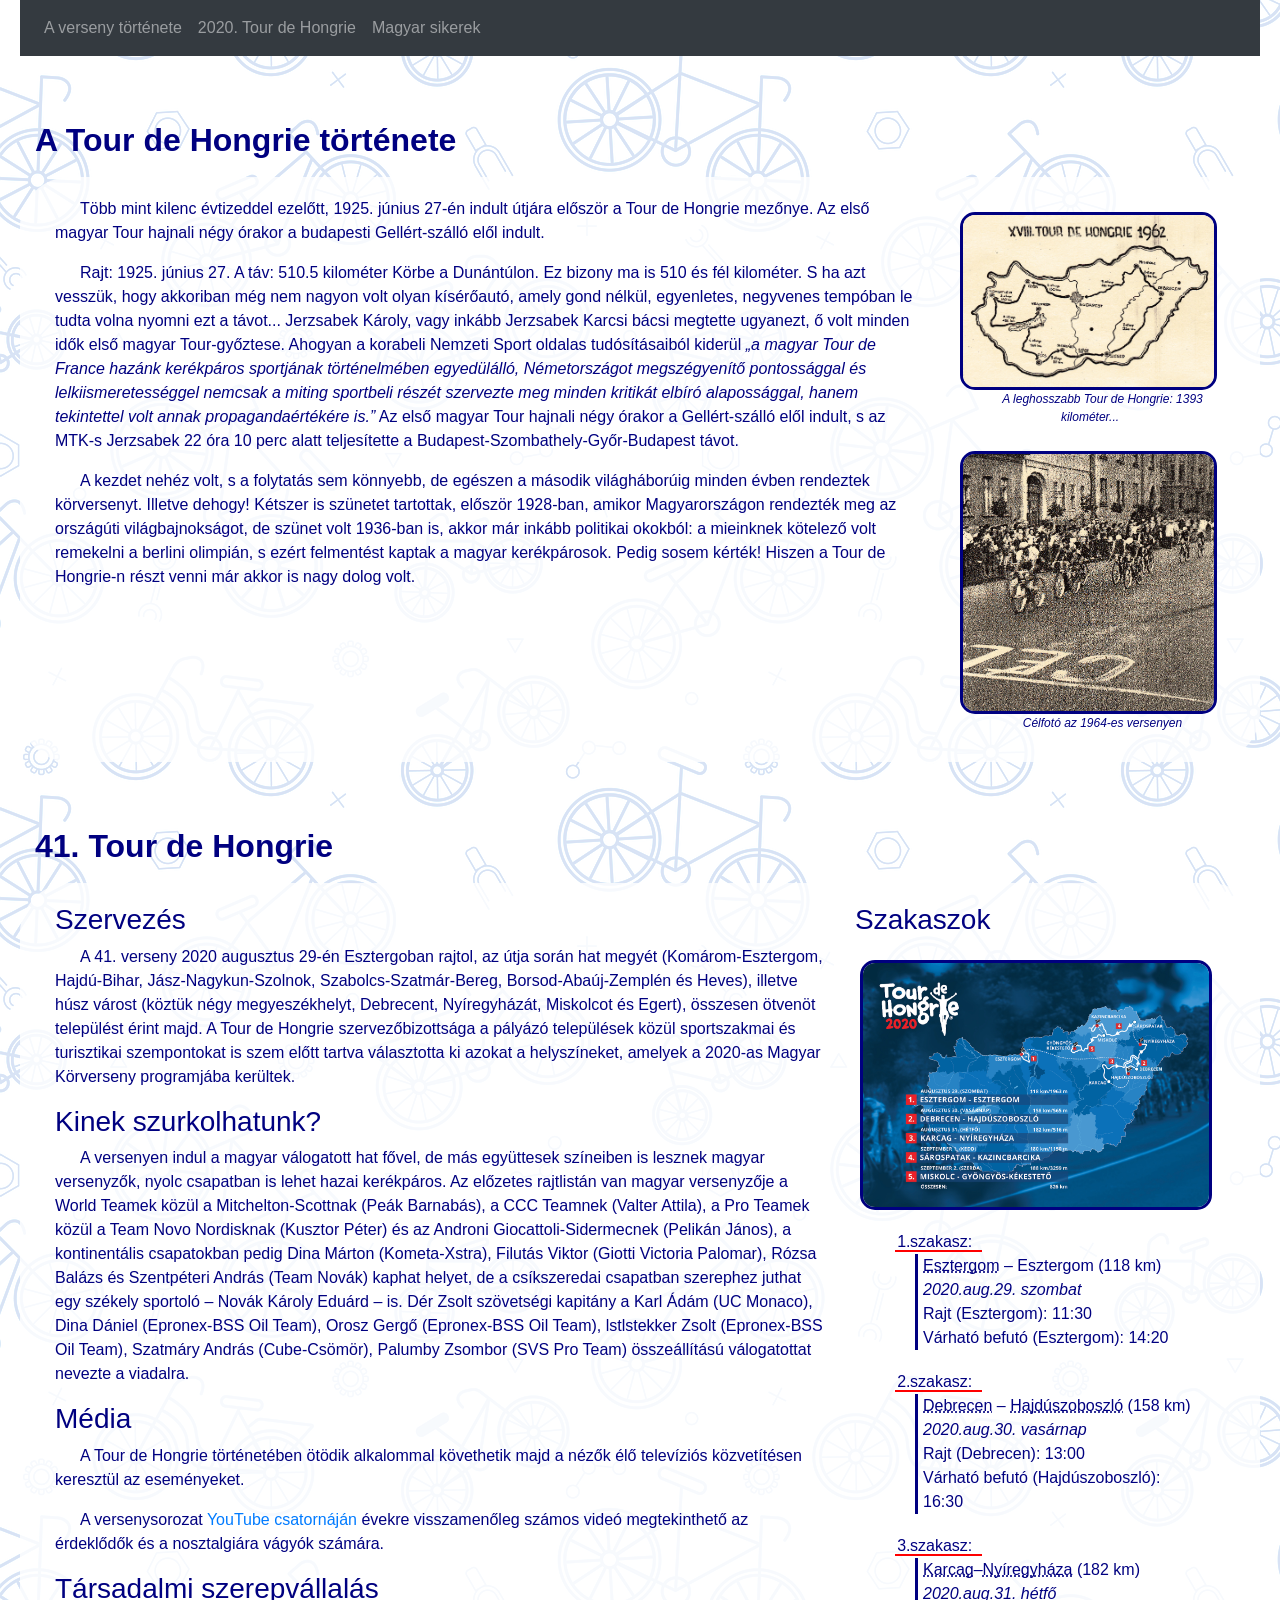
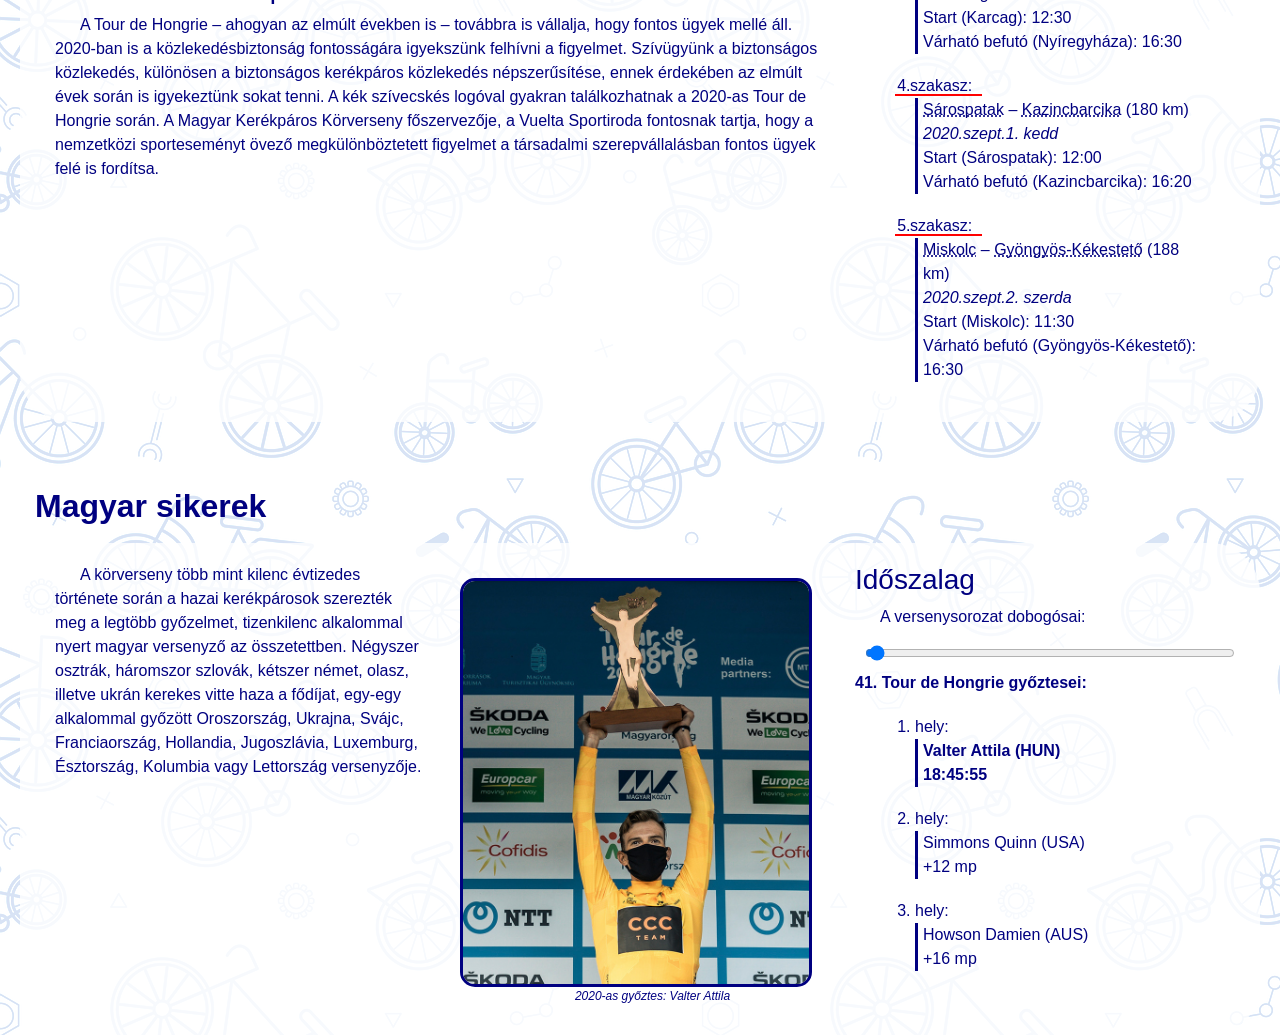
==== index.html @ 7c887827 "indexhtml" ====
<!DOCTYPE html>
<html lang="hu">
<head>
  <meta charset="UTF-8">
  <meta name="viewport" content="width=device-width, initial-scale=1">
  <link rel="stylesheet" href="bootstrap.min.css">
  <link rel="stylesheet" href="tdh.css">
  <script src="jquery.min.js"></script>
  <script src="popper.min.js"></script>
  <script src="bootstrap.min.js"></script>
  <script src="tdh.js"></script>
  <title>Tour de Hongrie</title>  
</head>

<body>
<nav class="navbar navbar-expand-sm bg-dark navbar-dark sticky-top">
  <ul class="navbar-nav">
    <li class="nav-item">
      <a class="nav-link" href="#tortenet">A verseny története</a>
    </li>
    <li class="nav-item">
      <a class="nav-link" href="#ev2020">2020. Tour de Hongrie</a>
    </li>
    <li class="nav-item">
      <a class="nav-link" href="#sikereink">Magyar sikerek</a>
    </li> 
  </ul>
</nav>

<div class="container-fluid">
  <h2 class="display-5" id="tortenet">A Tour de Hongrie története</h2>
  <div class="row">    
    <div class="col-lg-8 col-xl-9">      
      <p>Több mint kilenc évtizeddel ezelőtt, 1925. június 27-én indult útjára először a Tour de Hongrie mezőnye. Az első magyar Tour hajnali négy órakor a budapesti Gellért-szálló elől indult.</p>
      <p>Rajt: 1925. június 27. A táv: 510.5 kilométer Körbe a Dunántúlon. Ez bizony ma is 510 és fél kilométer. S ha azt vesszük, hogy akkoriban még nem nagyon volt olyan kísérőautó, amely gond nélkül, egyenletes, negyvenes tempóban le tudta volna nyomni ezt a távot... Jerzsabek Károly, vagy inkább Jerzsabek Karcsi bácsi megtette ugyanezt, ő volt minden idők első magyar Tour-győztese. Ahogyan a korabeli Nemzeti Sport oldalas tudósításaiból kiderül <q>a magyar Tour de France hazánk kerékpáros sportjának történelmében egyedülálló, Németországot megszégyenítő pontossággal és lelkiismeretességgel nemcsak a miting sportbeli részét szervezte meg minden kritikát elbíró alapossággal, hanem tekintettel volt annak propagandaértékére is.</q> Az első magyar Tour hajnali négy órakor a Gellért-szálló elől indult, s az MTK-s Jerzsabek 22 óra 10 perc alatt teljesítette a Budapest-Szombathely-Győr-Budapest távot.</p>
      <p>A kezdet nehéz volt, s a folytatás sem könnyebb, de egészen a második világháborúig minden évben rendeztek körversenyt. Illetve dehogy! Kétszer is szünetet tartottak, először 1928-ban, amikor Magyarországon rendezték meg az országúti világbajnokságot, de szünet volt 1936-ban is, akkor már inkább politikai okokból: a mieinknek kötelező volt remekelni a berlini olimpián, s ezért felmentést kaptak a magyar kerékpárosok. Pedig sosem kérték! Hiszen a Tour de Hongrie-n részt venni már akkor is nagy dolog volt.</p>
    </div>
    <div class="col-lg-4 col-xl-3">
      <img src="kepek/1962.jpg" class="kiskep" alt="A leghosszabb verseny útvonala" title="A leghosszabb verseny útvonala">
      <p class="kepfelirat">A leghosszabb Tour de Hongrie: 1393 kilométer...</p>
      <img src="kepek/cel1964.jpg" alt="Befutó 1964-ben" title="Befutó 1964-ben" class="kiskep">
      <p class="kepfelirat">Célfotó az 1964-es versenyen</p>
    </div>
  </div>
  
  <h2 class="display-5" id="ev2020">41. Tour de Hongrie</h2>
  <div class="row">  
    <div class="col-lg-7 col-xl-8">
      <h3>Szervezés</h3>
      <p>A 41. verseny 2020 augusztus 29-én Esztergoban rajtol, az útja során hat megyét (Komárom-Esztergom, Hajdú-Bihar, Jász-Nagykun-Szolnok, Szabolcs-Szatmár-Bereg, Borsod-Abaúj-Zemplén és Heves), illetve húsz várost (köztük négy megyeszékhelyt, Debrecent, Nyíregyházát, Miskolcot és Egert), összesen ötvenöt települést érint majd. A Tour de Hongrie szervezőbizottsága a pályázó települések közül sportszakmai és turisztikai szempontokat is szem előtt tartva választotta ki azokat a helyszíneket, amelyek a 2020-as Magyar Körverseny programjába kerültek.</p>
      <h3>Kinek szurkolhatunk?</h3>
      <p>A versenyen indul a magyar válogatott hat fővel, de más együttesek színeiben is lesznek magyar versenyzők, nyolc csapatban is lehet hazai kerékpáros. Az előzetes rajtlistán van magyar versenyzője a World Teamek közül a Mitchelton-Scottnak (Peák Barnabás), a CCC Teamnek (Valter Attila), a Pro Teamek közül a Team Novo Nordisknak (Kusztor Péter) és az Androni Giocattoli-Sidermecnek (Pelikán János), a kontinentális csapatokban pedig Dina Márton (Kometa-Xstra), Filutás Viktor (Giotti Victoria Palomar), Rózsa Balázs és Szentpéteri András (Team Novák) kaphat helyet, de a csíkszeredai csapatban szerephez juthat egy székely sportoló – Novák Károly Eduárd – is. Dér Zsolt szövetségi kapitány a Karl Ádám (UC Monaco), Dina Dániel (Epronex-BSS Oil Team), Orosz Gergő (Epronex-BSS Oil Team), lstlstekker Zsolt (Epronex-BSS Oil Team), Szatmáry András (Cube-Csömör), Palumby Zsombor (SVS Pro Team) összeállítású válogatottat nevezte a viadalra.</p>
      <h3>Média</h3>
      <p>A Tour de Hongrie történetében ötödik alkalommal követhetik majd a nézők élő televíziós közvetítésen keresztül az eseményeket.</p>
      <p>A versenysorozat <a href="https://www.youtube.com/channel/UCLsCl72oY5PFU5-xiDWZCog" target="_blank">YouTube csatornáján</a> évekre visszamenőleg számos videó megtekinthető az érdeklődők és a nosztalgiára vágyók számára.</p>
      <h3>Társadalmi szerepvállalás</h3>
      <p>A Tour de Hongrie – ahogyan az elmúlt években is – továbbra is vállalja, hogy fontos ügyek mellé áll. 2020-ban is a közlekedésbiztonság fontosságára igyekszünk felhívni a figyelmet. Szívügyünk a biztonságos közlekedés, különösen a biztonságos kerékpáros közlekedés népszerűsítése, ennek érdekében az elmúlt évek során is igyekeztünk sokat tenni. A kék szívecskés logóval gyakran találkozhatnak a 2020-as Tour de Hongrie során. A Magyar Kerékpáros Körverseny főszervezője, a Vuelta Sportiroda fontosnak tartja, hogy a nemzetközi sporteseményt övező megkülönböztetett figyelmet a társadalmi szerepvállalásban fontos ügyek felé is fordítsa.</p>      
    </div>    
    <div class="col-lg-5 col-xl-4">
      <h3>Szakaszok</h3>
      <img src="kepek/2020szakaszok.jpg" class="kiskep" alt="A 2020-as verseny szakaszai" title="A 2020-as verseny szakaszai">
      <ol class="szakasz">
        <li>
          <p><abbr title="Esztergom az Árpád kori Magyarország fővárosa, Szent István szülővárosa, a magyar katolikus egyház központja, Esztergom napjainkban a turizmus egyik fontos célpontja. Tavaly új helyszín volt a Tour de Hongrie történetében, hiszen a Magyar Kerékpáros Körverseny mezőnye korábban még sosem járt a Duna parti városban. Akkor az olasz Manuel Belletti ünnepelt szakaszgyőzelmet a Bazilika előtt, 2020-ban innen rajtol a 41. Tour de Hongrie.">Esztergom</abbr> – Esztergom (118 km)<br>
          <i>2020.aug.29. szombat</i></p>
          <p>Rajt (Esztergom): 11:30<br>
          Várható befutó (Esztergom): 14:20</p>
        </li>
        <li>
          <p><abbr title="Több mint két évtizednyi szünet után tér vissza a Tour de Hongrie a Cívis városba, pedig Debrecen mindig is fontos állomása volt a Magyar Körversenynek: először kilencvennégy esztendeje, 1926-ban ért itt célba a mezőny, s az esemény története során már huszonnégy alkalommal volt rajt vagy befutó helyszíne az ország második legnépesebb települése.">Debrecen</abbr> – <abbr title="A városban – amely a kereskedelmi szálláshelyeken eltöltött vendégéjszakák tekintetében hazánk harmadik legnépszerűbb települése – korábban is fontos közlekedési eszköz volt a kerékpár, de az elmúlt két évben már befutó házigazdája volt Magyarország legnagyobb termálvizű fürdőhelye: 2018-ban az ukrán Bratascsuk, tavaly a cseh Kankovsky emelhette a magasba a karjait Hajdúszoboszlón.">Hajdúszoboszló</abbr> (158 km)<br>
          <i>2020.aug.30. vasárnap</i></p>
          <p>Rajt (Debrecen): 13:00<br>
          Várható befutó (Hajdúszoboszló): 16:30</p>
        </li>
        <li>
          <p><abbr title="Karcag, a Nagykunság fővárosa nagyon büszke hagyományaira – a múlt értékeit nemcsak őrzik, hanem együtt is élnek velük. A Tour de Hongrie jó lehetőség arra, hogy a karcagiak megmutassák magukat a világnak. A város már kilencedik alkalommal lesz induló vagy érkező állomása a Magyar Körversenynek.">Karcag</abbr>–<abbr title="Huszonöt esztendeje, 1995-ben járt legutóbb Nyíregyházán a Tour de Hongrie mezőnye: a rendszerváltás utáni harmadik Magyar Körversenyen az orosz Szergej Ivanov viselte a szabolcsi fővárosban is az összetett legjobbjának járó színes mezt – amely akkoriban a főszponzor miatt pirosban pompázott. Nyíregyháza eddig öt alkalommal volt a Tour rajt vagy célállomása.">Nyíregyháza</abbr> (182 km)<br>
          <i>2020.aug.31. hétfő</i></p>
          <p>Start (Karcag): 12:30<br>
          Várható befutó (Nyíregyháza): 16:30</p>
        </li>
        <li>
          <p><abbr title="Már több alkalommal is áthaladt Sárospatakon a Tour de Hongrie színes karavánja, de a rangos észak-magyarországi iskolaváros először lesz a Magyar Körverseny rajtjának házigazdája. A Bodrog-parti város történelmi nevezetességeivel méltó hátteret ad majd a nemzetközi kerékpárverseny harmadik szakaszának megkezdéséhez.">Sárospatak</abbr> – <abbr title="Kazincbarcikán 2006-ban és 2007-ben is megfordult a Magyar Körverseny mezőnye, 2018-ban pedig igen fontos helyszín volt a Tour de Hongrie történetében, a mezőny a színek városában fejezte be a Magyar Körversenyt. A szakaszgyőzelmet a német Holler szerezte meg, s itt húzhatta fel végleg a sárga trikót az olasz Manuel Belletti. Tavaly a Kazincbarcikáról rajtoló szakaszon magyar győztest avattak, Lovassy Krisztián személyében.">Kazincbarcika</abbr> (180 km)<br>
          <i>2020.szept.1. kedd</i></p>
          <p>Start (Sárospatak): 12:00<br>
          Várható befutó (Kazincbarcika): 16:20</p>
        </li>
        <li>
          <p><abbr title="A borsodi főváros a Tour de Hongrie történetében rögtön Budapestet követi: kilenc évtized alatt összesen harminckét alkalommal volt rajt vagy befutó helyszíne Miskolc! Először 1926-ban járt itt a Magyar Körverseny mezőnye, a jubileumi, harmincadik látogatásra 2017-ben került sor. Tavaly a későbbi összetett győztes, a lett Krists Neilands diadalát ünnepelhette a miskolci közönség.">Miskolc</abbr> – <abbr title="A Tour de Hongrie történetében tizedszer lesz hegyibefutó, de először ér véget a viadal hazánk legmagasabb pontján, a Kékestetőn. A hegytetőig vezető, nagyjából tizennyolc kilométer hosszú, helyenként tíz százalékot is meghaladó meredekségű emelkedő szinte minden alkalommal döntő befolyással bírt az összetett verseny végeredményére, tavaly is itt védte meg sárga trikóját Neilands két remeklő magyar fiatal, Dina Márton és Valter Attila előtt.">Gyöngyös-Kékestető</abbr> (188 km)<br>
          <i>2020.szept.2. szerda</i></p>
          <p>Start (Miskolc): 11:30<br>
          Várható befutó (Gyöngyös-Kékestető): 16:30</p>
        </li>
      </ol>
    </div>    
  </div>

  <h2 class="display-5" id="sikereink">Magyar sikerek</h2> 
  <div class="row">  
    <div class="col-lg-4">
      <p>A körverseny több mint kilenc évtizedes története során a hazai kerékpárosok szerezték meg a legtöbb győzelmet, tizenkilenc alkalommal nyert magyar versenyző az összetettben. Négyszer osztrák, háromszor szlovák, kétszer német, olasz, illetve ukrán kerekes vitte haza a fődíjat, egy-egy alkalommal győzött Oroszország, Ukrajna, Svájc, Franciaország, Hollandia, Jugoszlávia, Luxemburg, Észtország,  Kolumbia vagy Lettország versenyzője.</p>
    </div>
    <div class="col-lg-4">
      <img src="kepek/cimvedo2020.jpg" class="kiskep" alt="Valter Attila címvédő" title="Valter Attila címvédő">
      <p class="kepfelirat">2020-as győztes: Valter Attila</p>
    </div>
    <div class="col-lg-4">
      <h3>Időszalag</h3>
      <form>
        <p>A versenysorozat dobogósai:</p>
        <input type="range" class="form-control-range" id="verseny" value="1" value="41" oninput="frissit()">
        <strong><span id="sorszam">41</span>. Tour de Hongrie győztesei:</strong>
        <ol class="helyezes">
          <li><p id="hely1"><strong>Valter Attila (HUN)<br>18:45:55</strong></p></li>
          <li><p id="hely2">Simmons Quinn (USA)<br>+12 mp</p></li>
          <li><p id="hely3">Howson Damien (AUS)<br>+16 mp</p></li>          
        </ol>
      </form>
    </div>    
  </div>

</div>
</body>
</html>
---- tdh.css ----
body{
    margin: 0px 20px;
    color: navy;
    background-image: url('kepek/hatter1.png');
}

h2{
    padding: 65px 0px 10px;
    font-weight: bold;
}

p{
    text-indent: 25px;
}

li p{
    text-indent: 0px;
    padding: 0px;
    margin: 10px 15px;
}

.kiskep  {
    max-width: 95%;
    padding: 0px;
    margin: 15px 5px 0px;
    border: 3px solid navy;
    border-radius: 15px;
}

.kepfelirat{
    font-size: 75%;
    font-style: italic;
    padding: 0px;
    margin: 0px 5px 10px;
    text-align: center;
}

ol {
    margin: 15px 0px;
}

ol li {
    margin: 20px;
}

ol li p{
    border-left: 3px solid navy;
    padding: 0px 5px;
    margin: 0px;
}

ol.szakasz li:before {
    content: 'szakasz: ';
    counter-increment: item;
    margin-left: -20px;
    padding-left: 15px;
    padding-right: 10px;
    border-bottom: 2px solid red;
    padding-top: 50px;
}

ol.helyezes li:before {
    content: 'hely: ';
    counter-increment: item;
    margin-left: -20px;
    padding-left: 20px;
    padding-right: 10px;
    padding-top: 10px;
}

input[type=range]{
    margin: 10px;
}

.row{
    border-radius: 50px;
    background-image: url('kepek/fatyol.png');
    padding: 20px;
}

q{
    font-style: italic;
}
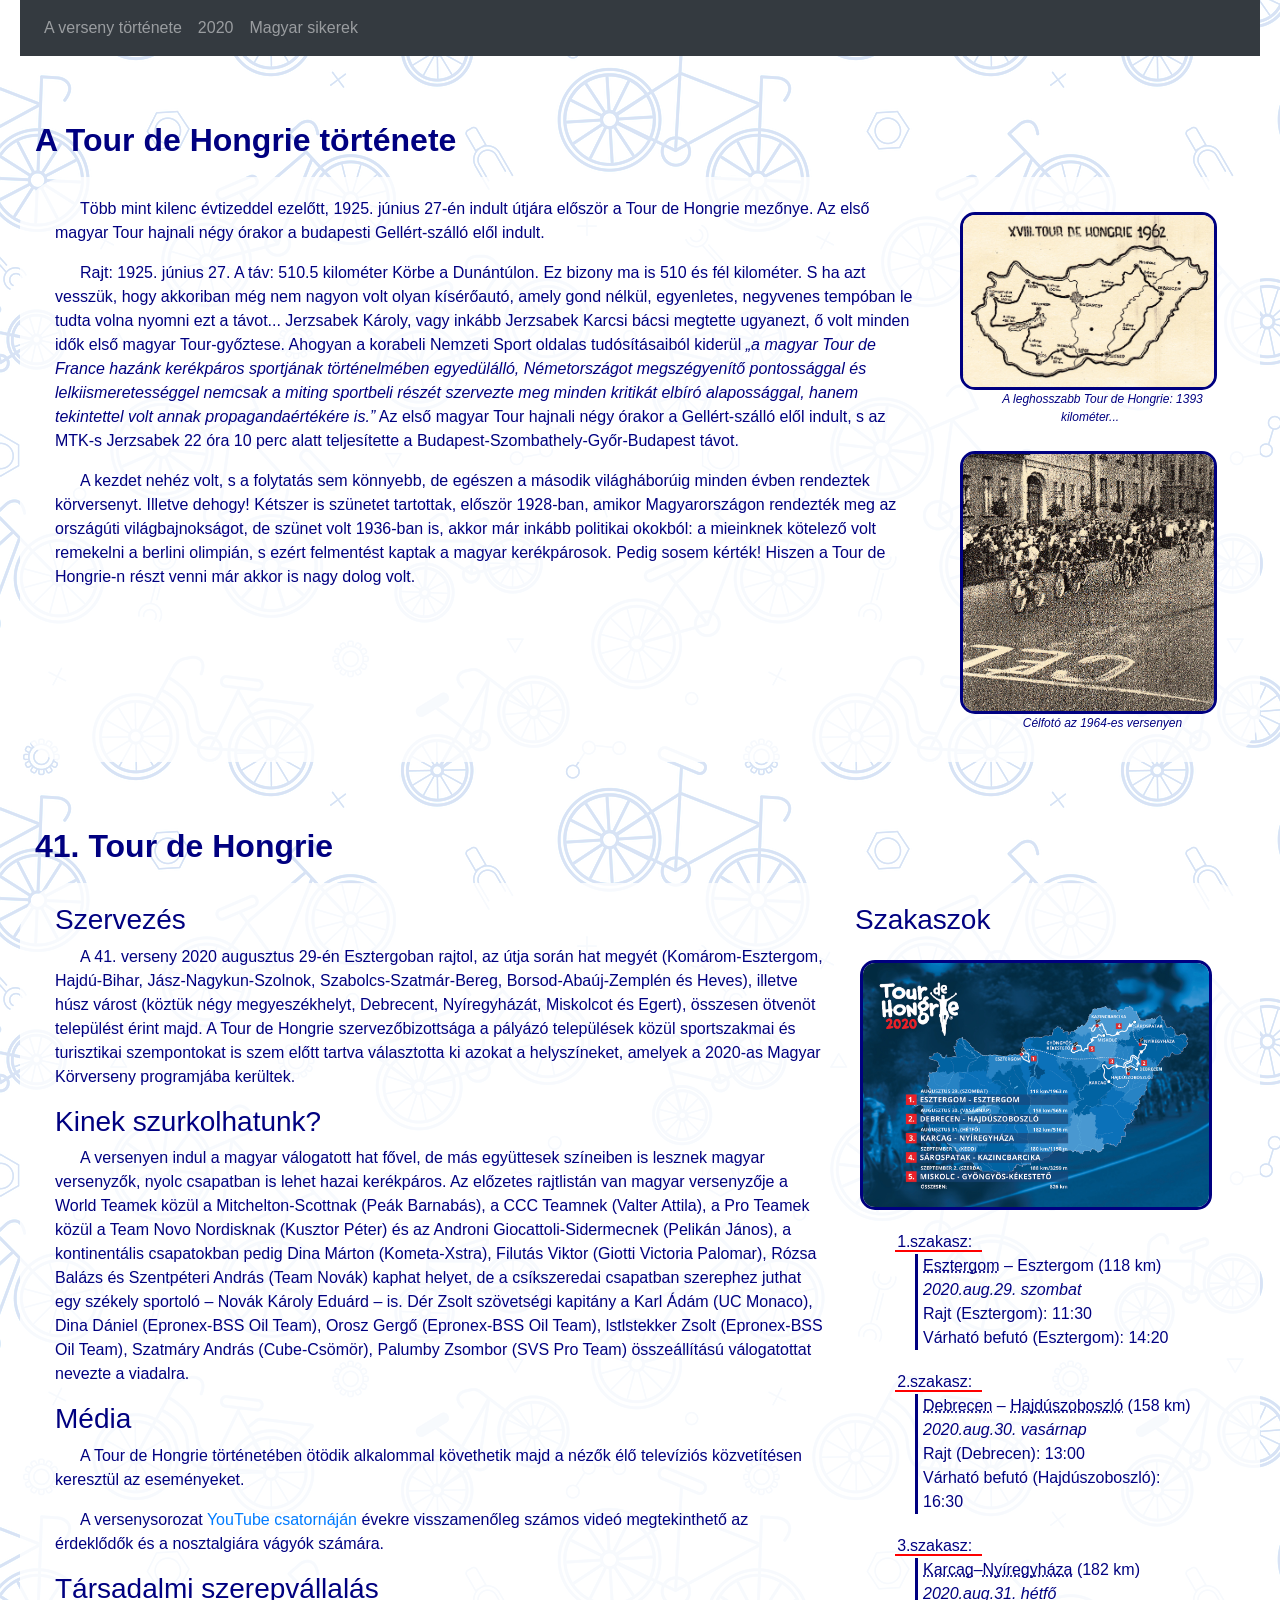
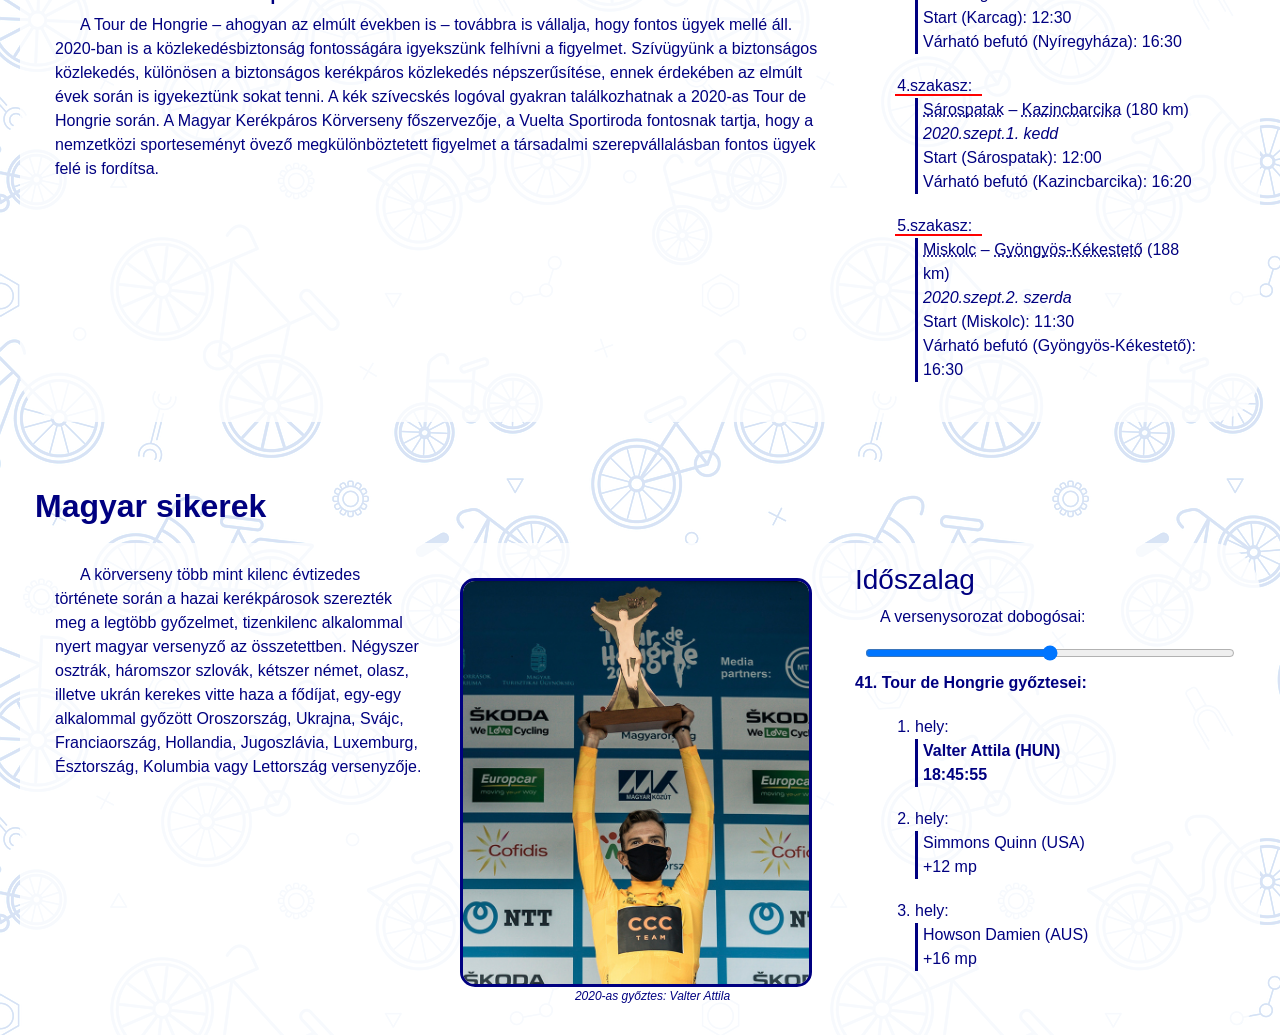
==== commit cad896b9: "asd" ====
--- a/index.html
+++ b/index.html
@@ -19,7 +19,7 @@
       <a class="nav-link" href="#tortenet">A verseny története</a>
     </li>
     <li class="nav-item">
-      <a class="nav-link" href="#ev2020">2020. Tour de Hongrie</a>
+      <a class="nav-link" href="#ev2020">2020</a>
     </li>
     <li class="nav-item">
       <a class="nav-link" href="#sikereink">Magyar sikerek</a>
@@ -107,7 +107,7 @@
       <h3>Időszalag</h3>
       <form>
         <p>A versenysorozat dobogósai:</p>
-        <input type="range" class="form-control-range" id="verseny" value="1" value="41" oninput="frissit()">
+        <input type="range" class="form-control-range" id="verseny" min="1" max="41" onchange="frissit()">
         <strong><span id="sorszam">41</span>. Tour de Hongrie győztesei:</strong>
         <ol class="helyezes">
           <li><p id="hely1"><strong>Valter Attila (HUN)<br>18:45:55</strong></p></li>
--- a/tdh.css
+++ b/tdh.css
@@ -6,7 +6,7 @@
 
 h2{
     padding: 65px 0px 10px;
-    font-weight: bold;
+    font-weight: bolder;
 }
 
 p{
